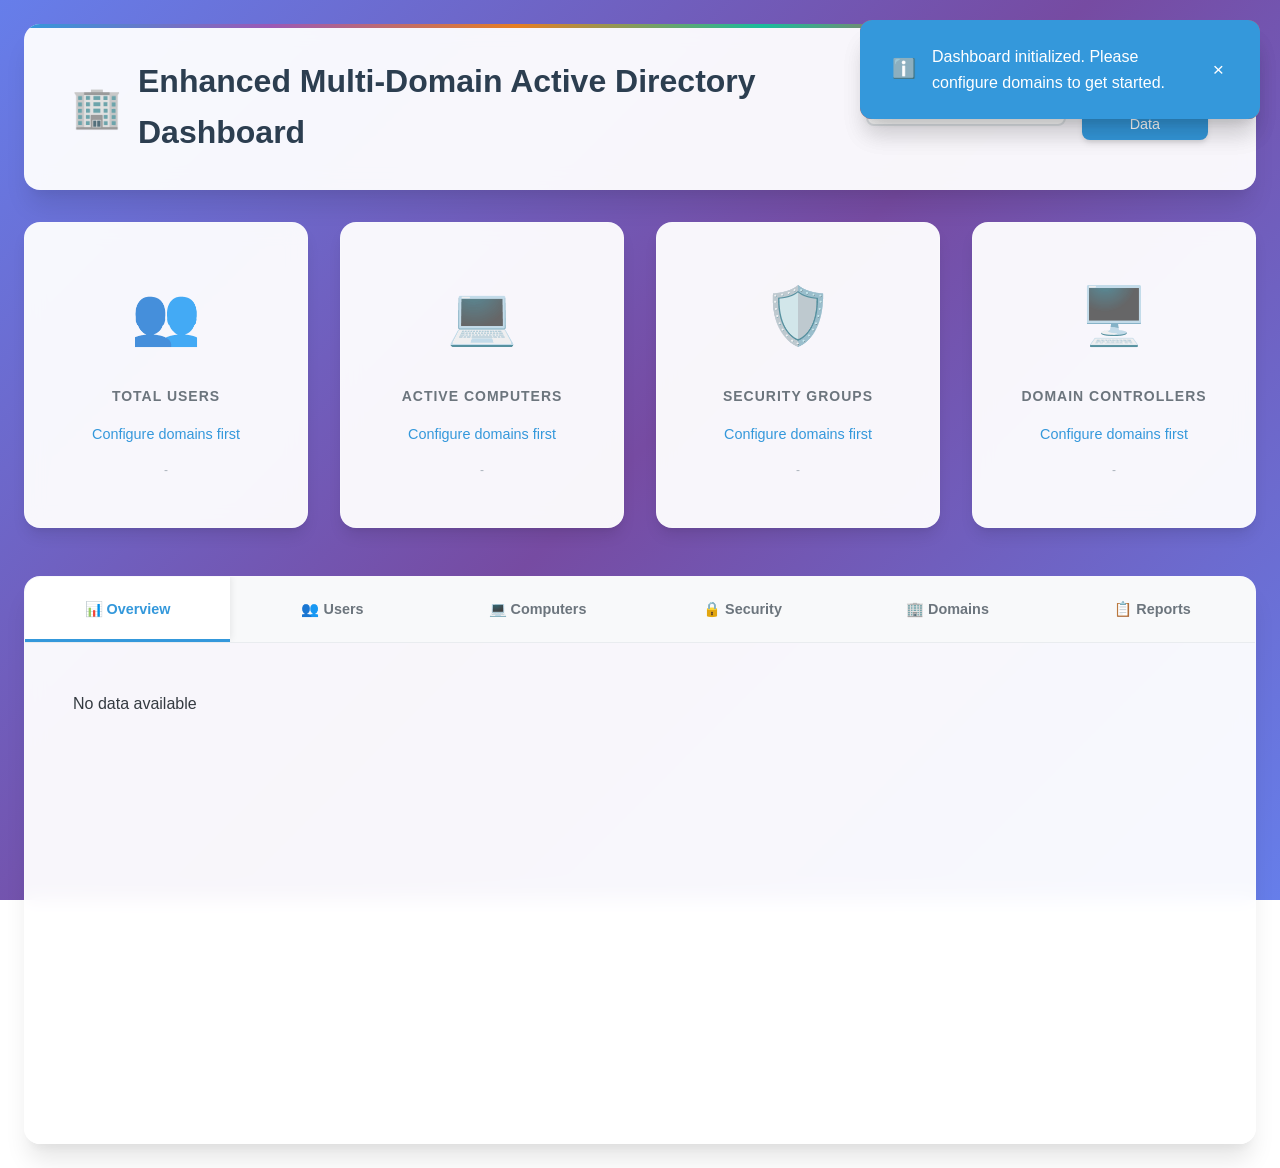
==== index.html @ d85d4f71 "Add files via upload" ====
<!DOCTYPE html>
<html lang="en">
<head>
    <meta charset="UTF-8">
    <meta name="viewport" content="width=device-width, initial-scale=1.0">
    <title>Enhanced Multi-Domain Active Directory Dashboard</title>
    <link rel="icon" href="data:image/svg+xml,<svg xmlns='http://www.w3.org/2000/svg' viewBox='0 0 100 100'><text y='.9em' font-size='90'>🏢</text></svg>">
    <style>
        /* Enhanced CSS Framework for Multi-Domain AD Dashboard */
        
        /* CSS Custom Properties for Theme Management */
        :root {
            /* Primary Colors */
            --primary-blue: #3498db;
            --primary-dark: #2c3e50;
            --primary-light: #ecf0f1;
            
            /* Domain Colors */
            --domain-corp: #3498db;
            --domain-sales: #9b59b6;
            --domain-dev: #e67e22;
            --domain-mfg: #1abc9c;
            --domain-finance: #e74c3c;
            --domain-research: #f1c40f;
            
            /* Status Colors */
            --success: #27ae60;
            --warning: #f39c12;
            --error: #e74c3c;
            --info: #3498db;
            
            /* Neutral Colors */
            --gray-100: #f8f9fa;
            --gray-200: #e9ecef;
            --gray-300: #dee2e6;
            --gray-400: #ced4da;
            --gray-500: #adb5bd;
            --gray-600: #6c757d;
            --gray-700: #495057;
            --gray-800: #343a40;
            --gray-900: #212529;
            
            /* Spacing */
            --spacing-xs: 0.25rem;
            --spacing-sm: 0.5rem;
            --spacing-md: 1rem;
            --spacing-lg: 1.5rem;
            --spacing-xl: 2rem;
            --spacing-2xl: 3rem;
            
            /* Border Radius */
            --radius-sm: 0.375rem;
            --radius-md: 0.5rem;
            --radius-lg: 0.75rem;
            --radius-xl: 1rem;
            
            /* Shadows */
            --shadow-sm: 0 1px 2px 0 rgba(0, 0, 0, 0.05);
            --shadow-md: 0 4px 6px -1px rgba(0, 0, 0, 0.1), 0 2px 4px -1px rgba(0, 0, 0, 0.06);
            --shadow-lg: 0 10px 15px -3px rgba(0, 0, 0, 0.1), 0 4px 6px -2px rgba(0, 0, 0, 0.05);
            --shadow-xl: 0 20px 25px -5px rgba(0, 0, 0, 0.1), 0 10px 10px -5px rgba(0, 0, 0, 0.04);
            
            /* Transitions */
            --transition-fast: 0.15s ease-in-out;
            --transition-normal: 0.3s ease-in-out;
            --transition-slow: 0.5s ease-in-out;
        }
        
        /* Reset and Base Styles */
        * {
            margin: 0;
            padding: 0;
            box-sizing: border-box;
        }
        
        html {
            font-size: 16px;
            scroll-behavior: smooth;
        }
        
        body {
            font-family: -apple-system, BlinkMacSystemFont, 'Segoe UI', Roboto, Oxygen, Ubuntu, Cantarell, sans-serif;
            background: linear-gradient(135deg, #667eea 0%, #764ba2 50%, #667eea 100%);
            background-attachment: fixed;
            min-height: 100vh;
            color: var(--gray-800);
            line-height: 1.6;
            overflow-x: hidden;
        }
        
        /* Layout Components */
        .dashboard-container {
            max-width: 1400px;
            margin: 0 auto;
            padding: var(--spacing-lg);
            min-height: 100vh;
        }
        
        /* Enhanced Header */
        .header {
            background: rgba(255, 255, 255, 0.95);
            backdrop-filter: blur(10px);
            padding: var(--spacing-xl) var(--spacing-2xl);
            border-radius: var(--radius-xl);
            margin-bottom: var(--spacing-xl);
            box-shadow: var(--shadow-xl);
            display: flex;
            justify-content: space-between;
            align-items: center;
            position: relative;
            overflow: hidden;
        }
        
        .header::before {
            content: '';
            position: absolute;
            top: 0;
            left: 0;
            right: 0;
            height: 4px;
            background: linear-gradient(90deg, var(--domain-corp), var(--domain-sales), var(--domain-dev), var(--domain-mfg), var(--domain-finance), var(--domain-research));
        }
        
        .header-content {
            display: flex;
            align-items: center;
            gap: var(--spacing-lg);
        }
        
        .header h1 {
            color: var(--primary-dark);
            font-size: 2rem;
            font-weight: 700;
            display: flex;
            align-items: center;
            gap: var(--spacing-md);
            margin: 0;
        }
        
        .header-icon {
            font-size: 2.5rem;
            animation: pulse 2s infinite;
        }
        
        @keyframes pulse {
            0%, 100% { transform: scale(1); }
            50% { transform: scale(1.05); }
        }
        
        .header-actions {
            display: flex;
            align-items: center;
            gap: var(--spacing-md);
        }
        
        .domain-selector {
            padding: var(--spacing-sm) var(--spacing-md);
            border: 2px solid var(--gray-300);
            border-radius: var(--radius-md);
            background: white;
            font-size: 0.9rem;
            font-weight: 500;
            color: var(--gray-700);
            cursor: pointer;
            transition: all var(--transition-normal);
            min-width: 200px;
        }
        
        .domain-selector:focus {
            outline: none;
            border-color: var(--primary-blue);
            box-shadow: 0 0 0 3px rgba(52, 152, 219, 0.1);
        }
        
        .refresh-btn {
            background: linear-gradient(135deg, var(--primary-blue), #2980b9);
            color: white;
            border: none;
            padding: var(--spacing-sm) var(--spacing-lg);
            border-radius: var(--radius-md);
            cursor: pointer;
            font-size: 0.9rem;
            font-weight: 600;
            transition: all var(--transition-normal);
            display: flex;
            align-items: center;
            gap: var(--spacing-sm);
            box-shadow: var(--shadow-md);
        }
        
        .refresh-btn:hover {
            transform: translateY(-2px);
            box-shadow: var(--shadow-lg);
            background: linear-gradient(135deg, #2980b9, var(--primary-blue));
        }
        
        .refresh-btn:active {
            transform: translateY(0);
        }
        
        /* Enhanced Metrics Grid */
        .metrics-grid {
            display: grid;
            grid-template-columns: repeat(auto-fit, minmax(280px, 1fr));
            gap: var(--spacing-xl);
            margin-bottom: var(--spacing-2xl);
        }
        
        .metric-card {
            background: rgba(255, 255, 255, 0.95);
            backdrop-filter: blur(10px);
            padding: var(--spacing-2xl);
            border-radius: var(--radius-xl);
            box-shadow: var(--shadow-lg);
            text-align: center;
            transition: all var(--transition-normal);
            position: relative;
            overflow: hidden;
            border: 1px solid rgba(255, 255, 255, 0.2);
        }
        
        .metric-card::before {
            content: '';
            position: absolute;
            top: 0;
            left: 0;
            right: 0;
            height: 4px;
            background: var(--primary-blue);
            transform: scaleX(0);
            transition: transform var(--transition-normal);
        }
        
        .metric-card:hover {
            transform: translateY(-8px) scale(1.02);
            box-shadow: var(--shadow-xl);
        }
        
        .metric-card:hover::before {
            transform: scaleX(1);
        }
        
        .metric-icon {
            font-size: 3.5rem;
            margin-bottom: var(--spacing-lg);
            opacity: 0.8;
            transition: all var(--transition-normal);
        }
        
        .metric-card:hover .metric-icon {
            transform: scale(1.1);
            opacity: 1;
        }
        
        .metric-label {
            color: var(--gray-600);
            font-size: 0.875rem;
            font-weight: 700;
            text-transform: uppercase;
            letter-spacing: 1px;
            margin-bottom: var(--spacing-md);
        }
        
        .metric-value {
            color: var(--primary-dark);
            font-size: 2.5rem;
            font-weight: 800;
            margin-bottom: var(--spacing-md);
            transition: all var(--transition-normal);
        }
        
        .metric-value.loading {
            color: var(--gray-500);
            font-size: 1.5rem;
            animation: loading-pulse 1.5s infinite;
        }
        
        .metric-value.error {
            color: var(--error);
            font-size: 1.5rem;
        }
        
        @keyframes loading-pulse {
            0%, 100% { opacity: 1; }
            50% { opacity: 0.5; }
        }
        
        .metric-change {
            font-size: 0.75rem;
            color: var(--gray-500);
            font-weight: 500;
            line-height: 1.4;
        }
        
        /* Enhanced Tabs Container */
        .tabs-container {
            background: rgba(255, 255, 255, 0.95);
            backdrop-filter: blur(10px);
            border-radius: var(--radius-xl);
            overflow: hidden;
            box-shadow: var(--shadow-xl);
            border: 1px solid rgba(255, 255, 255, 0.2);
        }
        
        .tabs-header {
            display: flex;
            background: var(--gray-100);
            border-bottom: 1px solid var(--gray-200);
            overflow-x: auto;
            scrollbar-width: none;
            -ms-overflow-style: none;
        }
        
        .tabs-header::-webkit-scrollbar {
            display: none;
        }
        
        .tab-btn {
            flex: 1;
            min-width: 120px;
            padding: var(--spacing-lg) var(--spacing-xl);
            border: none;
            background: transparent;
            color: var(--gray-600);
            font-size: 0.9rem;
            font-weight: 600;
            cursor: pointer;
            transition: all var(--transition-normal);
            display: flex;
            align-items: center;
            justify-content: center;
            gap: var(--spacing-sm);
            position: relative;
            white-space: nowrap;
        }
        
        .tab-btn::after {
            content: '';
            position: absolute;
            bottom: 0;
            left: 0;
            right: 0;
            height: 3px;
            background: var(--primary-blue);
            transform: scaleX(0);
            transition: transform var(--transition-normal);
        }
        
        .tab-btn.active {
            background: white;
            color: var(--primary-blue);
            box-shadow: 0 -2px 8px rgba(0, 0, 0, 0.1);
        }
        
        .tab-btn.active::after {
            transform: scaleX(1);
        }
        
        .tab-btn:hover:not(.active) {
            background: rgba(255, 255, 255, 0.7);
            color: var(--gray-700);
        }
        
        .tab-content {
            padding: var(--spacing-2xl);
            min-height: 500px;
            animation: fadeIn 0.3s ease-in-out;
        }
        
        @keyframes fadeIn {
            from { opacity: 0; transform: translateY(10px); }
            to { opacity: 1; transform: translateY(0); }
        }
        
        /* Content Sections */
        .overview-stats {
            display: grid;
            grid-template-columns: repeat(auto-fit, minmax(250px, 1fr));
            gap: var(--spacing-xl);
            margin-bottom: var(--spacing-2xl);
        }
        
        .stat-card {
            background: var(--gray-100);
            padding: var(--spacing-xl);
            border-radius: var(--radius-lg);
            border-left: 4px solid var(--primary-blue);
            transition: all var(--transition-normal);
        }
        
        .stat-card:hover {
            transform: translateY(-2px);
            box-shadow: var(--shadow-md);
        }
        
        .stat-card h4 {
            color: var(--primary-dark);
            margin-bottom: var(--spacing-md);
            font-size: 1.1rem;
            font-weight: 600;
        }
        
        .stat-card p {
            margin-bottom: var(--spacing-sm);
            color: var(--gray-700);
        }
        
        .stat-card strong {
            color: var(--primary-blue);
            font-weight: 600;
        }
        
        /* Domain Cards */
        .domains-grid {
            display: grid;
            grid-template-columns: repeat(auto-fit, minmax(300px, 1fr));
            gap: var(--spacing-xl);
            margin-bottom: var(--spacing-2xl);
        }
        
        .domain-card {
            background: white;
            padding: var(--spacing-xl);
            border-radius: var(--radius-lg);
            box-shadow: var(--shadow-md);
            transition: all var(--transition-normal);
            border-left: 4px solid var(--primary-blue);
        }
        
        .domain-card:hover {
            transform: translateY(-4px);
            box-shadow: var(--shadow-lg);
        }
        
        .domain-header {
            display: flex;
            justify-content: space-between;
            align-items: center;
            margin-bottom: var(--spacing-md);
        }
        
        .domain-header h4 {
            color: var(--primary-dark);
            font-size: 1.1rem;
            font-weight: 600;
            margin: 0;
        }
        
        .domain-status {
            font-size: 0.8rem;
            font-weight: 600;
            padding: var(--spacing-xs) var(--spacing-sm);
            border-radius: var(--radius-sm);
            background: var(--gray-100);
        }
        
        .domain-details p {
            margin-bottom: var(--spacing-sm);
            color: var(--gray-600);
            font-size: 0.9rem;
        }
        
        .domain-metrics {
            display: flex;
            flex-wrap: wrap;
            gap: var(--spacing-md);
            margin-top: var(--spacing-md);
            padding-top: var(--spacing-md);
            border-top: 1px solid var(--gray-200);
        }
        
        .domain-metrics span {
            font-size: 0.8rem;
            color: var(--gray-600);
            background: var(--gray-100);
            padding: var(--spacing-xs) var(--spacing-sm);
            border-radius: var(--radius-sm);
        }
        
        /* User/Computer/Security Stats Grids */
        .user-stats-grid,
        .computer-stats-grid,
        .security-stats-grid {
            display: grid;
            grid-template-columns: repeat(auto-fit, minmax(200px, 1fr));
            gap: var(--spacing-lg);
            margin-bottom: var(--spacing-2xl);
        }
        
        .user-stat-card,
        .computer-stat-card,
        .security-stat-card {
            background: white;
            padding: var(--spacing-xl);
            border-radius: var(--radius-lg);
            box-shadow: var(--shadow-md);
            display: flex;
            align-items: center;
            gap: var(--spacing-md);
            transition: all var(--transition-normal);
        }
        
        .user-stat-card:hover,
        .computer-stat-card:hover,
        .security-stat-card:hover {
            transform: translateY(-2px);
            box-shadow: var(--shadow-lg);
        }
        
        .stat-icon {
            font-size: 2rem;
            opacity: 0.8;
        }
        
        .stat-info h4 {
            font-size: 1.5rem;
            font-weight: 700;
            color: var(--primary-dark);
            margin: 0;
        }
        
        .stat-info p {
            font-size: 0.9rem;
            color: var(--gray-600);
            margin: 0;
        }
        
        /* Content Sections */
        .content-section {
            background: var(--gray-100);
            padding: var(--spacing-xl);
            border-radius: var(--radius-lg);
            margin-top: var(--spacing-xl);
        }
        
        .content-section h4 {
            color: var(--primary-dark);
            margin-bottom: var(--spacing-md);
            font-size: 1.1rem;
        }
        
        .info-box {
            background: rgba(52, 152, 219, 0.1);
            border: 1px solid rgba(52, 152, 219, 0.2);
            padding: var(--spacing-lg);
            border-radius: var(--radius-md);
            margin-top: var(--spacing-md);
        }
        
        .info-box p {
            color: var(--gray-700);
            font-style: italic;
            margin: 0;
        }
        
        /* Last Refresh */
        .last-refresh {
            text-align: center;
            color: var(--gray-500);
            font-size: 0.875rem;
            margin-top: var(--spacing-xl);
            padding-top: var(--spacing-lg);
            border-top: 1px solid var(--gray-200);
        }
        
        /* Notifications */
        .notification {
            position: fixed;
            top: 20px;
            right: 20px;
            max-width: 400px;
            padding: var(--spacing-lg) var(--spacing-xl);
            border-radius: var(--radius-lg);
            box-shadow: var(--shadow-xl);
            z-index: 1000;
            display: flex;
            align-items: center;
            gap: var(--spacing-md);
            font-weight: 500;
            transition: all var(--transition-normal);
            backdrop-filter: blur(10px);
        }
        
        .notification-icon {
            font-size: 1.2rem;
        }
        
        .notification-message {
            flex: 1;
        }
        
        .notification-close {
            background: none;
            border: none;
            color: inherit;
            font-size: 1.2rem;
            cursor: pointer;
            padding: var(--spacing-xs);
            border-radius: var(--radius-sm);
            transition: background-color var(--transition-fast);
        }
        
        .notification-close:hover {
            background: rgba(255, 255, 255, 0.2);
        }
        
        .notification-success {
            background: var(--success);
            color: white;
        }
        
        .notification-error {
            background: var(--error);
            color: white;
        }
        
        .notification-warning {
            background: var(--warning);
            color: white;
        }
        
        .notification-info {
            background: var(--info);
            color: white;
        }
        
        /* Loading States */
        .loading-spinner {
            display: inline-block;
            width: 20px;
            height: 20px;
            border: 3px solid rgba(255, 255, 255, 0.3);
            border-top: 3px solid currentColor;
            border-radius: 50%;
            animation: spin 1s linear infinite;
        }
        
        @keyframes spin {
            0% { transform: rotate(0deg); }
            100% { transform: rotate(360deg); }
        }
        
        /* Responsive Design */
        @media (max-width: 1200px) {
            .dashboard-container {
                padding: var(--spacing-md);
            }
            
            .header {
                padding: var(--spacing-lg);
            }
            
            .header h1 {
                font-size: 1.75rem;
            }
        }
        
        @media (max-width: 768px) {
            .metrics-grid {
                grid-template-columns: 1fr;
                gap: var(--spacing-lg);
            }
            
            .header {
                flex-direction: column;
                gap: var(--spacing-lg);
                text-align: center;
            }
            
            .header-actions {
                flex-direction: column;
                width: 100%;
            }
            
            .domain-selector {
                width: 100%;
            }
            
            .tabs-header {
                flex-direction: column;
            }
            
            .tab-btn {
                min-width: auto;
            }
            
            .overview-stats,
            .domains-grid {
                grid-template-columns: 1fr;
            }
            
            .user-stats-grid,
            .computer-stats-grid,
            .security-stats-grid {
                grid-template-columns: repeat(2, 1fr);
            }
        }
        
        @media (max-width: 480px) {
            .header h1 {
                font-size: 1.5rem;
            }
            
            .metric-value {
                font-size: 2rem;
            }
            
            .metric-icon {
                font-size: 2.5rem;
            }
            
            .user-stats-grid,
            .computer-stats-grid,
            .security-stats-grid {
                grid-template-columns: 1fr;
            }
            
            .notification {
                left: 10px;
                right: 10px;
                max-width: none;
            }
        }
        
        /* Dark mode support (future enhancement) */
        @media (prefers-color-scheme: dark) {
            :root {
                --primary-light: #2c3e50;
                --gray-100: #343a40;
                --gray-200: #495057;
            }
        }
        
        /* Print styles */
        @media print {
            body {
                background: white;
            }
            
            .header,
            .tabs-container {
                box-shadow: none;
                border: 1px solid var(--gray-300);
            }
            
            .refresh-btn {
                display: none;
            }
        }
        
        /* Accessibility improvements */
        @media (prefers-reduced-motion: reduce) {
            * {
                animation-duration: 0.01ms !important;
                animation-iteration-count: 1 !important;
                transition-duration: 0.01ms !important;
            }
        }
        
        /* Focus styles for keyboard navigation */
        .tab-btn:focus,
        .refresh-btn:focus,
        .domain-selector:focus {
            outline: 2px solid var(--primary-blue);
            outline-offset: 2px;
        }
        
        /* High contrast mode support */
        @media (prefers-contrast: high) {
            .metric-card,
            .tabs-container,
            .header {
                border: 2px solid var(--gray-800);
            }
        }
        
        /* New states for domain configuration */
        .metric-value.text-state {
            font-size: 0.9rem;
            color: var(--info);
            font-weight: 500;
        }
        
        .info-card {
            background: white;
            border-radius: var(--radius-lg);
            padding: var(--spacing-xl);
            box-shadow: var(--shadow-lg);
            margin: var(--spacing-lg) 0;
            border-left: 4px solid var(--info);
        }
        
        .info-card h3 {
            color: var(--primary-dark);
            margin-bottom: var(--spacing-md);
            font-size: 1.25rem;
        }
        
        .info-card ul {
            margin: var(--spacing-md) 0;
            padding-left: var(--spacing-lg);
        }
        
        .info-card li {
            margin-bottom: var(--spacing-xs);
        }
        
        .next-steps, .setup-steps {
            background: var(--gray-100);
            border-radius: var(--radius-md);
            padding: var(--spacing-lg);
            margin: var(--spacing-md) 0;
        }
        
        .next-steps h4 {
            color: var(--primary-dark);
            margin-bottom: var(--spacing-sm);
        }
        
        .next-steps ol, .setup-steps ol {
            padding-left: var(--spacing-lg);
        }
        
        .next-steps li, .setup-steps li {
            margin-bottom: var(--spacing-sm);
        }
        
        .refresh-btn, .config-btn {
            background: var(--primary-blue);
            color: white;
            border: none;
            padding: var(--spacing-sm) var(--spacing-lg);
            border-radius: var(--radius-md);
            cursor: pointer;
            font-weight: 500;
            text-decoration: none;
            display: inline-block;
            margin-top: var(--spacing-md);
            transition: var(--transition-normal);
        }
        
        .refresh-btn:hover, .config-btn:hover {
            background: #2980b9;
            transform: translateY(-1px);
        }
        
        .no-data-state, .configuration-needed {
            text-align: center;
            padding: var(--spacing-xl);
        }
        
        code {
            background: var(--gray-200);
            padding: var(--spacing-xs) var(--spacing-sm);
            border-radius: var(--radius-sm);
            font-family: 'Courier New', monospace;
            font-size: 0.9rem;
        }
    </style>
</head>
<body>
    <div class="dashboard-container">
        <!-- Enhanced Header -->
        <header class="header">
            <div class="header-content">
                <h1>
                    <span class="header-icon">🏢</span>
                    Enhanced Multi-Domain Active Directory Dashboard
                </h1>
            </div>
            <div class="header-actions">
                <select class="domain-selector" id="domainSelector" aria-label="Select Domain">
                    <option value="all">All Domains</option>
                </select>
                <button class="refresh-btn" onclick="refreshData()" aria-label="Refresh Data">
                    <span>🔄</span>
                    <span>Refresh Data</span>
                </button>
            </div>
        </header>

        <!-- Enhanced Metrics Grid -->
        <section class="metrics-grid" role="region" aria-label="Key Metrics">
            <div class="metric-card" id="totalUsers">
                <div class="metric-icon" aria-hidden="true">👥</div>
                <div class="metric-label">TOTAL USERS</div>
                <div class="metric-value loading">Loading...</div>
                <div class="metric-change">-</div>
            </div>

            <div class="metric-card" id="activeComputers">
                <div class="metric-icon" aria-hidden="true">💻</div>
                <div class="metric-label">ACTIVE COMPUTERS</div>
                <div class="metric-value loading">Loading...</div>
                <div class="metric-change">-</div>
            </div>

            <div class="metric-card" id="securityGroups">
                <div class="metric-icon" aria-hidden="true">🛡️</div>
                <div class="metric-label">SECURITY GROUPS</div>
                <div class="metric-value loading">Loading...</div>
                <div class="metric-change">-</div>
            </div>

            <div class="metric-card" id="domainControllers">
                <div class="metric-icon" aria-hidden="true">🖥️</div>
                <div class="metric-label">DOMAIN CONTROLLERS</div>
                <div class="metric-value loading">Loading...</div>
                <div class="metric-change">-</div>
            </div>
        </section>

        <!-- Enhanced Tabs Container -->
        <main class="tabs-container">
            <nav class="tabs-header" role="tablist" aria-label="Dashboard Navigation">
                <button class="tab-btn active" role="tab" data-tab="overview" aria-selected="true" aria-controls="tabContent">
                    📊 Overview
                </button>
                <button class="tab-btn" role="tab" data-tab="users" aria-selected="false" aria-controls="tabContent">
                    👥 Users
                </button>
                <button class="tab-btn" role="tab" data-tab="computers" aria-selected="false" aria-controls="tabContent">
                    💻 Computers
                </button>
                <button class="tab-btn" role="tab" data-tab="security" aria-selected="false" aria-controls="tabContent">
                    🔒 Security
                </button>
                <button class="tab-btn" role="tab" data-tab="domains" aria-selected="false" aria-controls="tabContent">
                    🏢 Domains
                </button>
                <button class="tab-btn" role="tab" data-tab="reports" aria-selected="false" aria-controls="tabContent">
                    📋 Reports
                </button>
            </nav>
            <div class="tab-content" id="tabContent" role="tabpanel" aria-live="polite">
                <div id="overview-content">
                    <h3>📊 Multi-Domain Overview</h3>
                    <p>Loading comprehensive Active Directory statistics and health information from multiple domains...</p>
                    <div class="last-refresh">Initializing dashboard...</div>
                </div>
            </div>
        </main>
    </div>

    <!-- Domain Indicator (Hidden, used by JavaScript) -->
    <div id="domainIndicator" style="display: none;"></div>

    <!-- JavaScript will be loaded from external files -->
    <script src="enhanced-dashboard-data.js"></script>
    <script src="script.js"></script>
    <script src="visualization.js"></script>
</body>
</html>
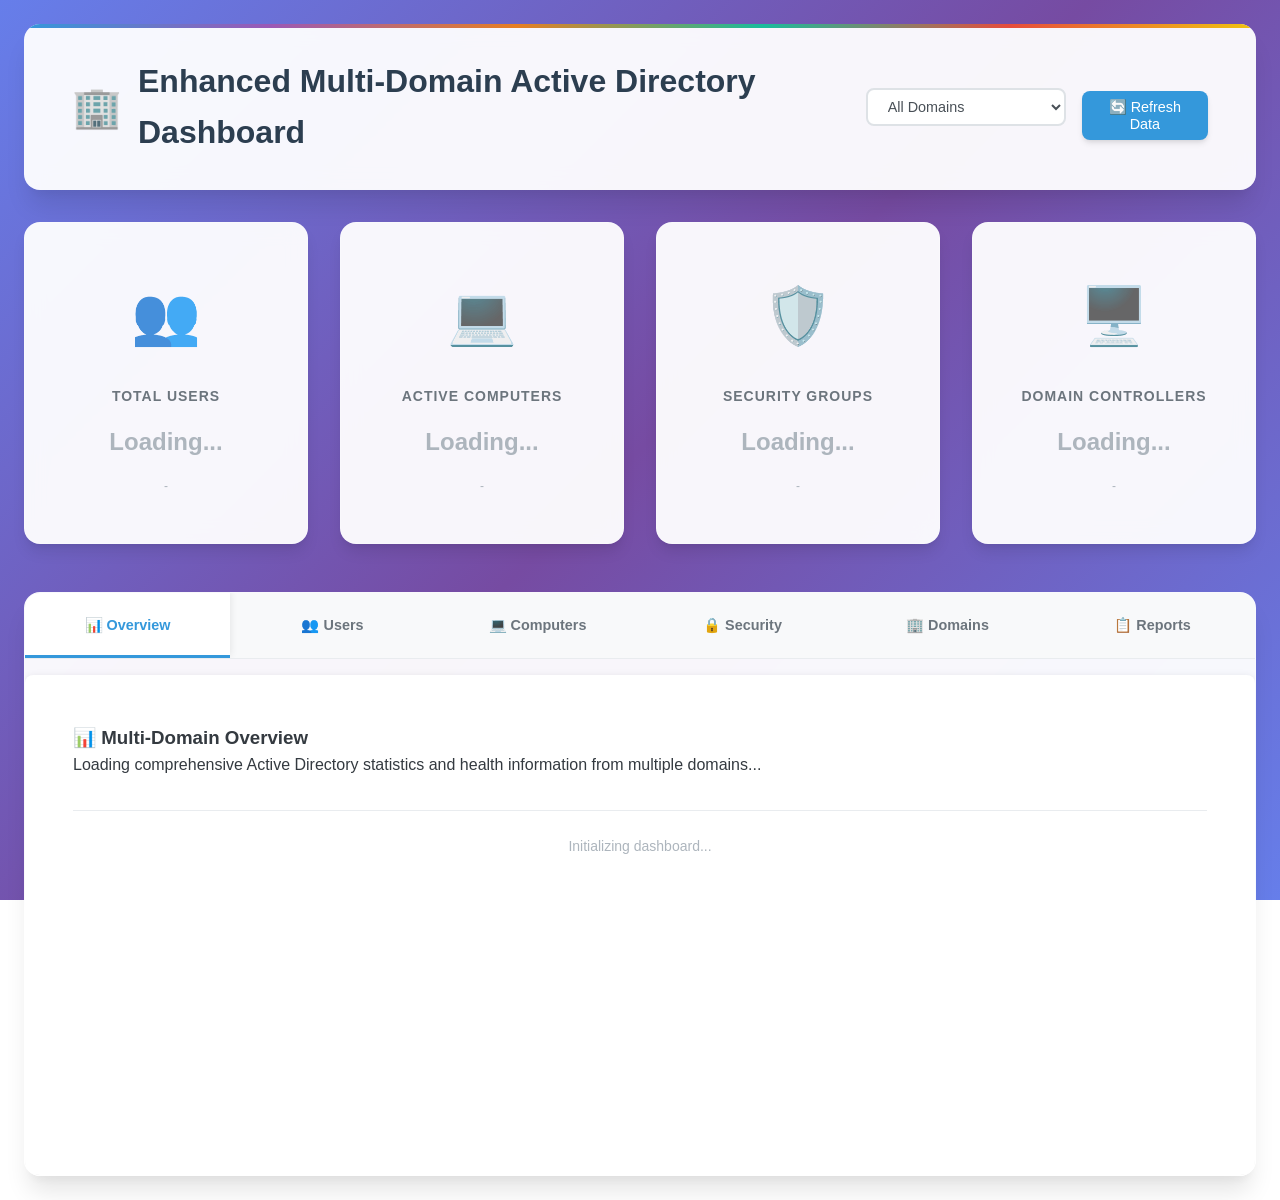
==== commit 9c477349: "Add files via upload" ====
--- a/index.html
+++ b/index.html
@@ -5,6 +5,7 @@
     <meta name="viewport" content="width=device-width, initial-scale=1.0">
     <title>Enhanced Multi-Domain Active Directory Dashboard</title>
     <link rel="icon" href="data:image/svg+xml,<svg xmlns='http://www.w3.org/2000/svg' viewBox='0 0 100 100'><text y='.9em' font-size='90'>🏢</text></svg>">
+    <link rel="stylesheet" href="style-additions.css">
     <style>
         /* Enhanced CSS Framework for Multi-Domain AD Dashboard */
         
--- a/style-additions.css
+++ b/style-additions.css
@@ -0,0 +1,391 @@
+/* Additional CSS for Tab Content */
+
+/* Tab Content Styling */
+.tab-content {
+    padding: var(--spacing-lg);
+    background: white;
+    border-radius: 8px;
+    box-shadow: 0 2px 8px rgba(0, 0, 0, 0.1);
+    margin-top: var(--spacing-md);
+    min-height: 400px;
+}
+
+/* Overview Content */
+.overview-stats {
+    display: grid;
+    grid-template-columns: repeat(auto-fit, minmax(280px, 1fr));
+    gap: var(--spacing-lg);
+    margin-bottom: var(--spacing-xl);
+}
+
+.stat-card {
+    background: var(--gray-100);
+    padding: var(--spacing-lg);
+    border-radius: 8px;
+    border-left: 4px solid var(--primary-blue);
+}
+
+.stat-card h4 {
+    margin: 0 0 var(--spacing-md) 0;
+    color: var(--primary-dark);
+    font-size: 1.1rem;
+}
+
+.stat-card p {
+    margin: var(--spacing-xs) 0;
+    color: var(--gray-700);
+}
+
+/* Domain Cards */
+.domains-grid {
+    display: grid;
+    grid-template-columns: repeat(auto-fit, minmax(320px, 1fr));
+    gap: var(--spacing-lg);
+    margin-bottom: var(--spacing-xl);
+}
+
+.domain-card {
+    background: white;
+    border: 1px solid var(--gray-300);
+    border-radius: 8px;
+    padding: var(--spacing-lg);
+    transition: transform 0.2s ease, box-shadow 0.2s ease;
+}
+
+.domain-card:hover {
+    transform: translateY(-2px);
+    box-shadow: 0 4px 12px rgba(0, 0, 0, 0.15);
+}
+
+.domain-header {
+    display: flex;
+    justify-content: space-between;
+    align-items: center;
+    margin-bottom: var(--spacing-md);
+}
+
+.domain-header h4 {
+    margin: 0;
+    color: var(--primary-dark);
+    font-size: 1.1rem;
+}
+
+.domain-status {
+    font-weight: bold;
+    font-size: 0.9rem;
+}
+
+.domain-details p {
+    margin: var(--spacing-xs) 0;
+    color: var(--gray-700);
+    font-size: 0.9rem;
+}
+
+.domain-metrics {
+    display: flex;
+    flex-wrap: wrap;
+    gap: var(--spacing-sm);
+    margin-top: var(--spacing-md);
+    padding-top: var(--spacing-md);
+    border-top: 1px solid var(--gray-300);
+}
+
+.domain-metrics span {
+    background: var(--gray-100);
+    padding: var(--spacing-xs) var(--spacing-sm);
+    border-radius: 4px;
+    font-size: 0.85rem;
+    color: var(--gray-700);
+}
+
+.domain-metrics.detailed {
+    flex-direction: column;
+    gap: var(--spacing-xs);
+}
+
+.metric-row {
+    display: flex;
+    justify-content: space-between;
+    gap: var(--spacing-sm);
+}
+
+.metric-row span {
+    flex: 1;
+    text-align: center;
+}
+
+/* User Stats Grid */
+.user-stats-grid,
+.computer-stats-grid,
+.security-stats-grid {
+    display: grid;
+    grid-template-columns: repeat(auto-fit, minmax(200px, 1fr));
+    gap: var(--spacing-lg);
+    margin-bottom: var(--spacing-xl);
+}
+
+.user-stat-card,
+.computer-stat-card,
+.security-stat-card {
+    background: white;
+    border: 1px solid var(--gray-300);
+    border-radius: 8px;
+    padding: var(--spacing-lg);
+    text-align: center;
+    transition: transform 0.2s ease;
+}
+
+.user-stat-card:hover,
+.computer-stat-card:hover,
+.security-stat-card:hover {
+    transform: translateY(-2px);
+}
+
+.user-stat-card.active {
+    border-left: 4px solid var(--success);
+}
+
+.user-stat-card.disabled {
+    border-left: 4px solid var(--error);
+}
+
+.user-stat-card.locked {
+    border-left: 4px solid var(--warning);
+}
+
+.computer-stat-card.active {
+    border-left: 4px solid var(--success);
+}
+
+.computer-stat-card.inactive {
+    border-left: 4px solid var(--error);
+}
+
+.stat-icon {
+    font-size: 2rem;
+    margin-bottom: var(--spacing-sm);
+}
+
+.stat-info h4 {
+    margin: 0;
+    font-size: 1.8rem;
+    color: var(--primary-dark);
+}
+
+.stat-info p {
+    margin: var(--spacing-xs) 0 0 0;
+    color: var(--gray-600);
+    font-size: 0.9rem;
+    text-transform: uppercase;
+    letter-spacing: 0.5px;
+}
+
+/* Content Sections */
+.content-section {
+    background: var(--gray-100);
+    padding: var(--spacing-lg);
+    border-radius: 8px;
+    margin-top: var(--spacing-lg);
+}
+
+.content-section h4 {
+    margin: 0 0 var(--spacing-md) 0;
+    color: var(--primary-dark);
+}
+
+.content-section p {
+    margin: var(--spacing-sm) 0;
+    color: var(--gray-700);
+}
+
+/* Info Box */
+.info-box {
+    background: var(--primary-light);
+    border: 1px solid var(--gray-300);
+    border-radius: 6px;
+    padding: var(--spacing-md);
+    margin: var(--spacing-md) 0;
+}
+
+.info-box p {
+    margin: 0;
+    color: var(--gray-600);
+    font-style: italic;
+}
+
+/* Reports Section */
+.reports-section {
+    display: grid;
+    grid-template-columns: repeat(auto-fit, minmax(300px, 1fr));
+    gap: var(--spacing-lg);
+}
+
+.report-card {
+    background: white;
+    border: 1px solid var(--gray-300);
+    border-radius: 8px;
+    padding: var(--spacing-lg);
+}
+
+.report-card h4 {
+    margin: 0 0 var(--spacing-md) 0;
+    color: var(--primary-dark);
+    border-bottom: 2px solid var(--primary-blue);
+    padding-bottom: var(--spacing-sm);
+}
+
+.report-card ul {
+    list-style: none;
+    padding: 0;
+    margin: var(--spacing-md) 0;
+}
+
+.report-card li {
+    padding: var(--spacing-xs) 0;
+    border-bottom: 1px solid var(--gray-200);
+    color: var(--gray-700);
+}
+
+.report-card li:last-child {
+    border-bottom: none;
+}
+
+/* Connectivity Status */
+.connectivity-status {
+    margin-top: var(--spacing-md);
+    padding-top: var(--spacing-md);
+    border-top: 1px solid var(--gray-300);
+}
+
+.connectivity-status p {
+    margin: 0;
+    font-size: 0.9rem;
+}
+
+/* Last Refresh */
+.last-refresh {
+    text-align: center;
+    color: var(--gray-600);
+    font-size: 0.9rem;
+    margin-top: var(--spacing-xl);
+    padding-top: var(--spacing-md);
+    border-top: 1px solid var(--gray-300);
+}
+
+/* Responsive Design */
+@media (max-width: 768px) {
+    .overview-stats {
+        grid-template-columns: 1fr;
+    }
+    
+    .domains-grid {
+        grid-template-columns: 1fr;
+    }
+    
+    .user-stats-grid,
+    .computer-stats-grid,
+    .security-stats-grid {
+        grid-template-columns: repeat(2, 1fr);
+    }
+    
+    .reports-section {
+        grid-template-columns: 1fr;
+    }
+    
+    .domain-metrics {
+        flex-direction: column;
+    }
+    
+    .metric-row {
+        flex-direction: column;
+        text-align: center;
+    }
+}
+
+@media (max-width: 480px) {
+    .user-stats-grid,
+    .computer-stats-grid,
+    .security-stats-grid {
+        grid-template-columns: 1fr;
+    }
+    
+    .tab-content {
+        padding: var(--spacing-md);
+    }
+    
+    .stat-card,
+    .domain-card,
+    .report-card {
+        padding: var(--spacing-md);
+    }
+}
+
+/* Loading States */
+.tab-content.loading {
+    opacity: 0.6;
+    pointer-events: none;
+}
+
+.tab-content.loading::after {
+    content: "Loading...";
+    position: absolute;
+    top: 50%;
+    left: 50%;
+    transform: translate(-50%, -50%);
+    background: white;
+    padding: var(--spacing-md);
+    border-radius: 4px;
+    box-shadow: 0 2px 8px rgba(0, 0, 0, 0.2);
+}
+
+/* Configuration Needed State */
+.configuration-needed {
+    text-align: center;
+    padding: var(--spacing-xl);
+}
+
+.setup-steps {
+    text-align: left;
+    max-width: 500px;
+    margin: var(--spacing-lg) auto;
+}
+
+.setup-steps ol {
+    padding-left: var(--spacing-lg);
+}
+
+.setup-steps li {
+    margin: var(--spacing-sm) 0;
+    color: var(--gray-700);
+}
+
+.config-btn {
+    display: inline-block;
+    background: var(--primary-blue);
+    color: white;
+    padding: var(--spacing-md) var(--spacing-lg);
+    text-decoration: none;
+    border-radius: 6px;
+    margin-top: var(--spacing-lg);
+    transition: background-color 0.2s ease;
+}
+
+.config-btn:hover {
+    background: var(--primary-dark);
+}
+
+/* Domain Overview */
+.domains-overview {
+    background: var(--gray-100);
+    padding: var(--spacing-lg);
+    border-radius: 8px;
+    margin-bottom: var(--spacing-xl);
+    text-align: center;
+}
+
+.domains-overview p {
+    margin: 0;
+    color: var(--gray-700);
+    font-size: 1.1rem;
+}
+
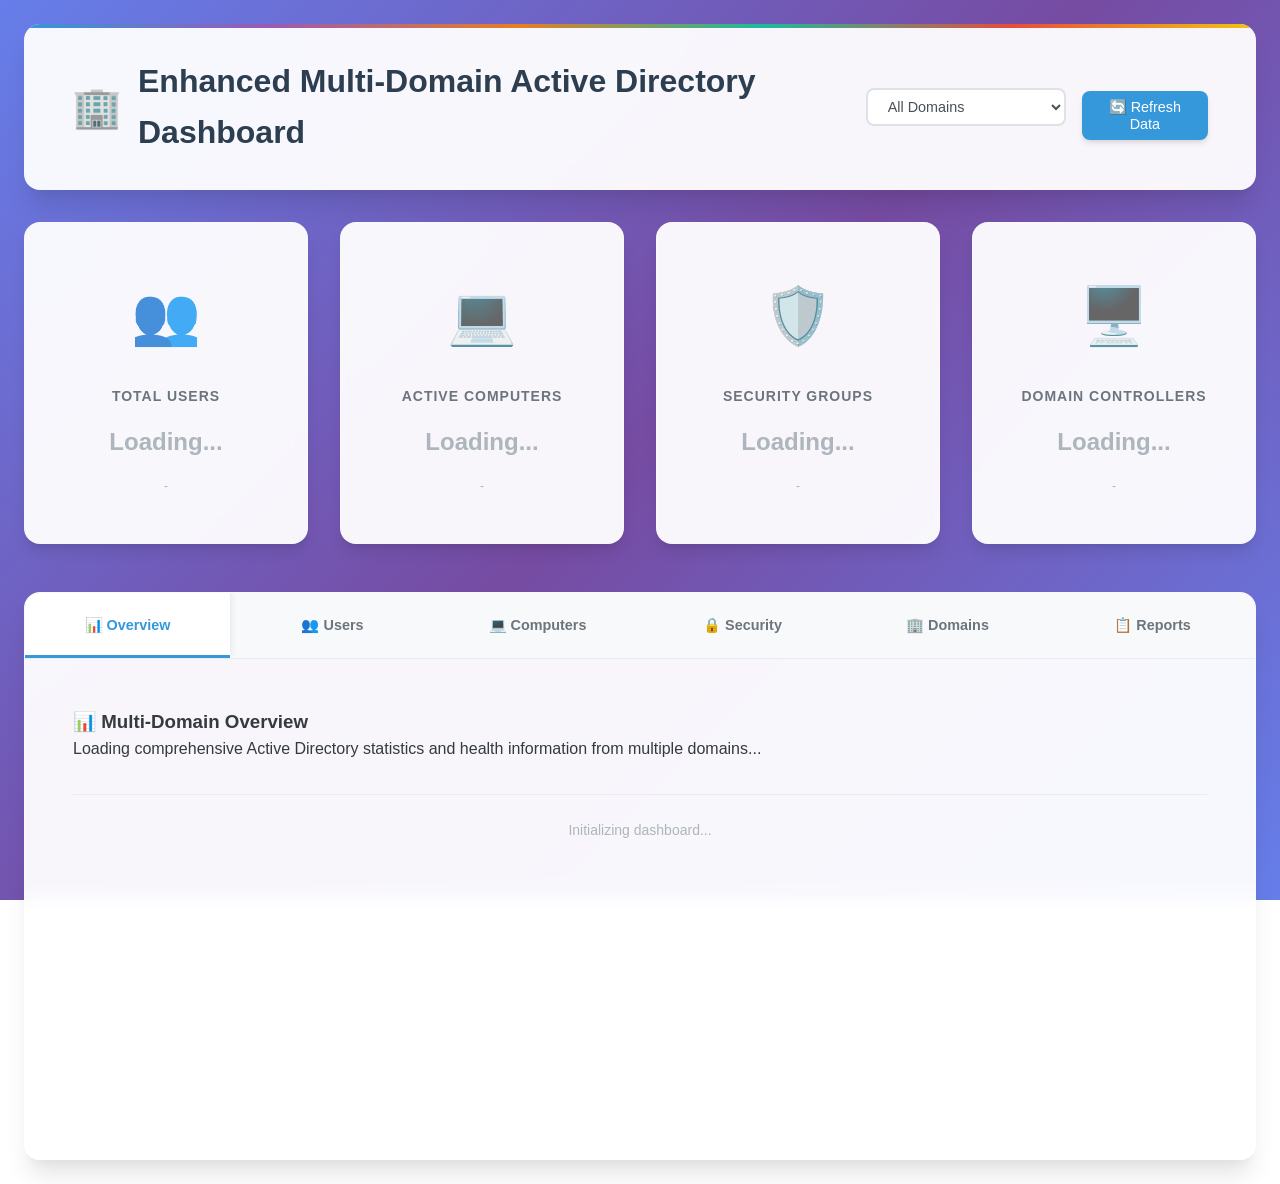
==== commit fcef0360: "Add files via upload" ====
--- a/index.html
+++ b/index.html
@@ -948,6 +948,7 @@
 
     <!-- JavaScript will be loaded from external files -->
     <script src="enhanced-dashboard-data.js"></script>
+    <script src="content-generator.js"></script>
     <script src="script.js"></script>
     <script src="visualization.js"></script>
 </body>
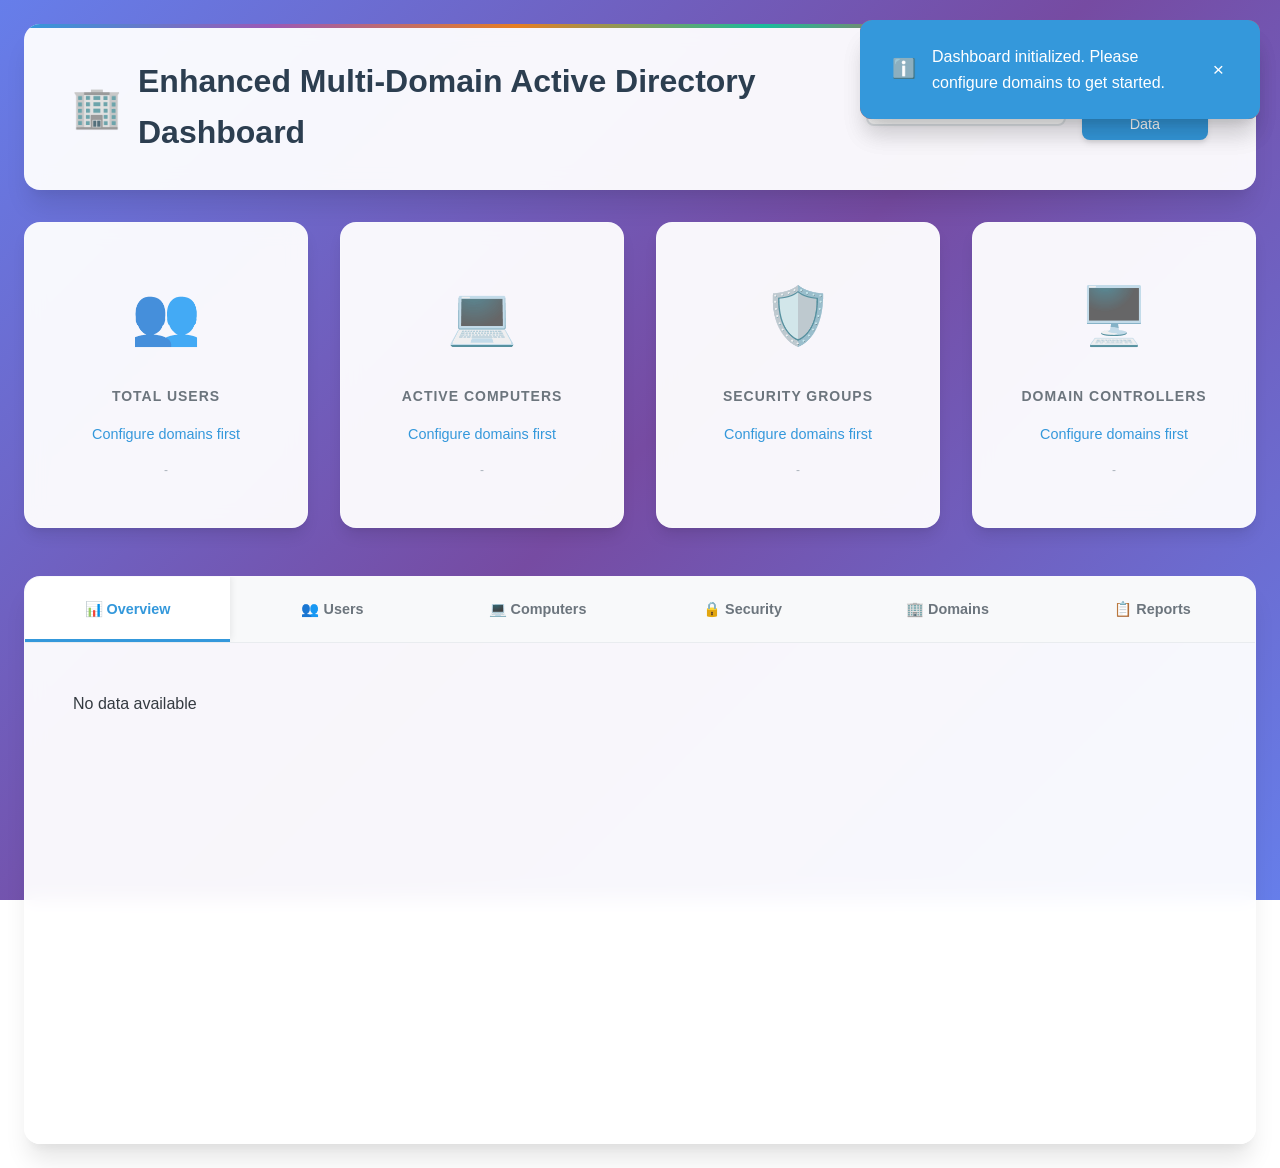
==== commit 0c78cda3: "Add files via upload" ====
--- a/index.html
+++ b/index.html
@@ -934,10 +934,10 @@
                 </button>
             </nav>
             <div class="tab-content" id="tabContent" role="tabpanel" aria-live="polite">
-                <div id="overview-content">
-                    <h3>📊 Multi-Domain Overview</h3>
-                    <p>Loading comprehensive Active Directory statistics and health information from multiple domains...</p>
-                    <div class="last-refresh">Initializing dashboard...</div>
+                <!-- Dynamic content will be generated here by ContentGenerator -->
+                <div class="loading-state">
+                    <h3>📊 Loading Dashboard Content...</h3>
+                    <p>Initializing Active Directory dashboard with embedded data...</p>
                 </div>
             </div>
         </main>
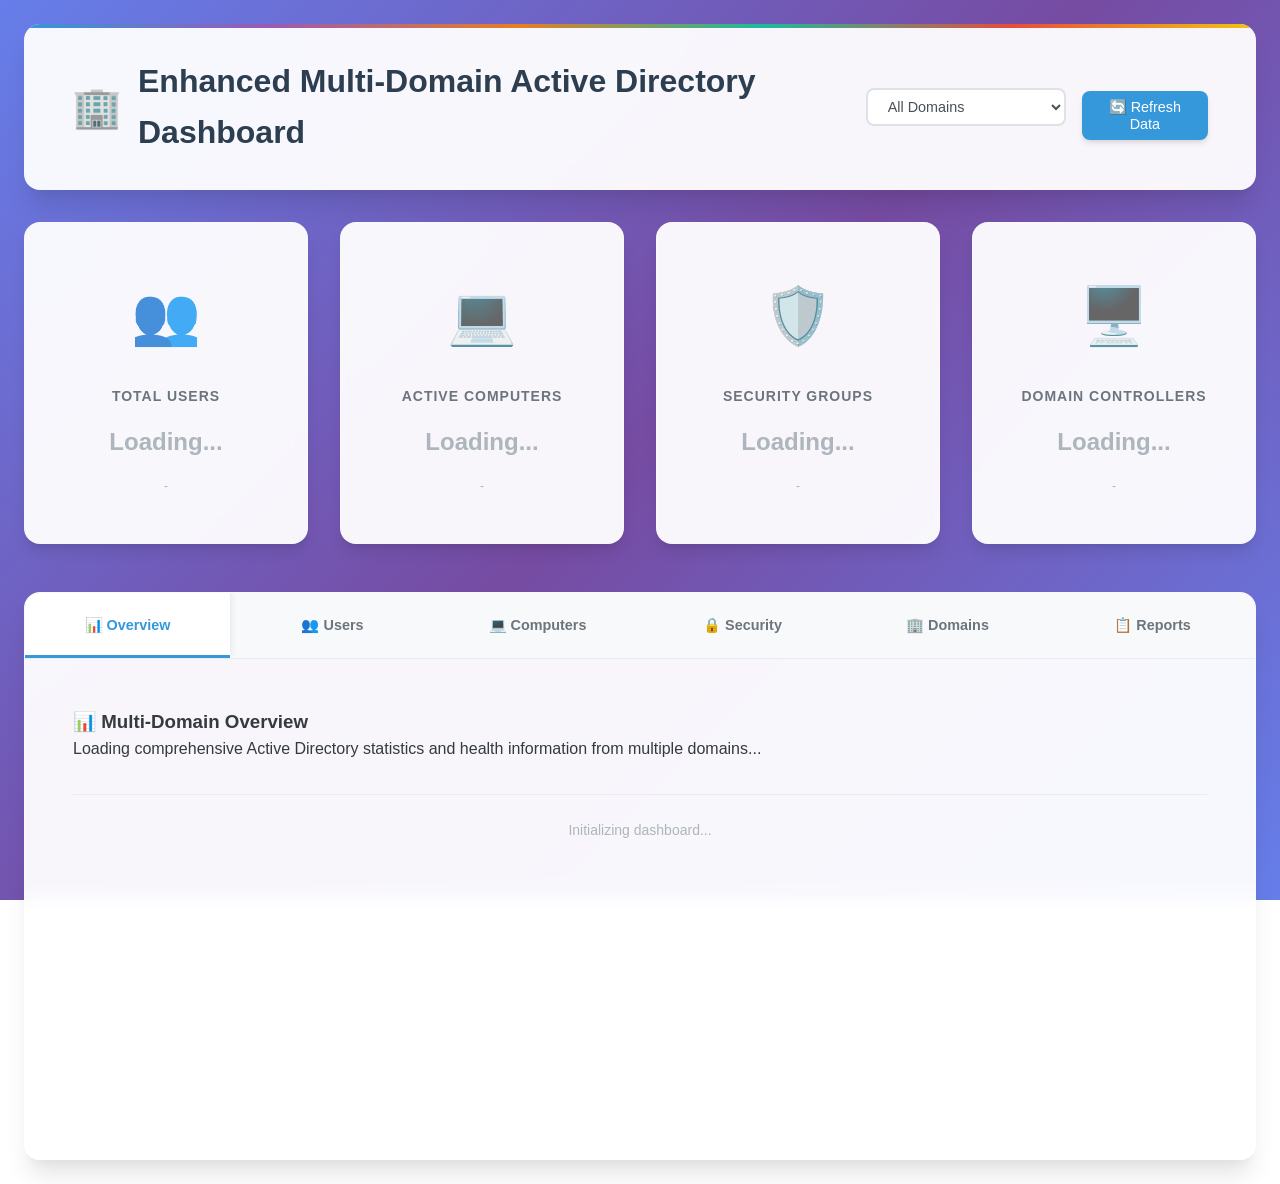
==== commit 71330e8e: "Add files via upload" ====
--- a/index.html
+++ b/index.html
@@ -5,7 +5,6 @@
     <meta name="viewport" content="width=device-width, initial-scale=1.0">
     <title>Enhanced Multi-Domain Active Directory Dashboard</title>
     <link rel="icon" href="data:image/svg+xml,<svg xmlns='http://www.w3.org/2000/svg' viewBox='0 0 100 100'><text y='.9em' font-size='90'>🏢</text></svg>">
-    <link rel="stylesheet" href="style-additions.css">
     <style>
         /* Enhanced CSS Framework for Multi-Domain AD Dashboard */
         
@@ -934,10 +933,10 @@
                 </button>
             </nav>
             <div class="tab-content" id="tabContent" role="tabpanel" aria-live="polite">
-                <!-- Dynamic content will be generated here by ContentGenerator -->
-                <div class="loading-state">
-                    <h3>📊 Loading Dashboard Content...</h3>
-                    <p>Initializing Active Directory dashboard with embedded data...</p>
+                <div id="overview-content">
+                    <h3>📊 Multi-Domain Overview</h3>
+                    <p>Loading comprehensive Active Directory statistics and health information from multiple domains...</p>
+                    <div class="last-refresh">Initializing dashboard...</div>
                 </div>
             </div>
         </main>
@@ -947,8 +946,6 @@
     <div id="domainIndicator" style="display: none;"></div>
 
     <!-- JavaScript will be loaded from external files -->
-    <script src="enhanced-dashboard-data.js"></script>
-    <script src="content-generator.js"></script>
     <script src="script.js"></script>
     <script src="visualization.js"></script>
 </body>
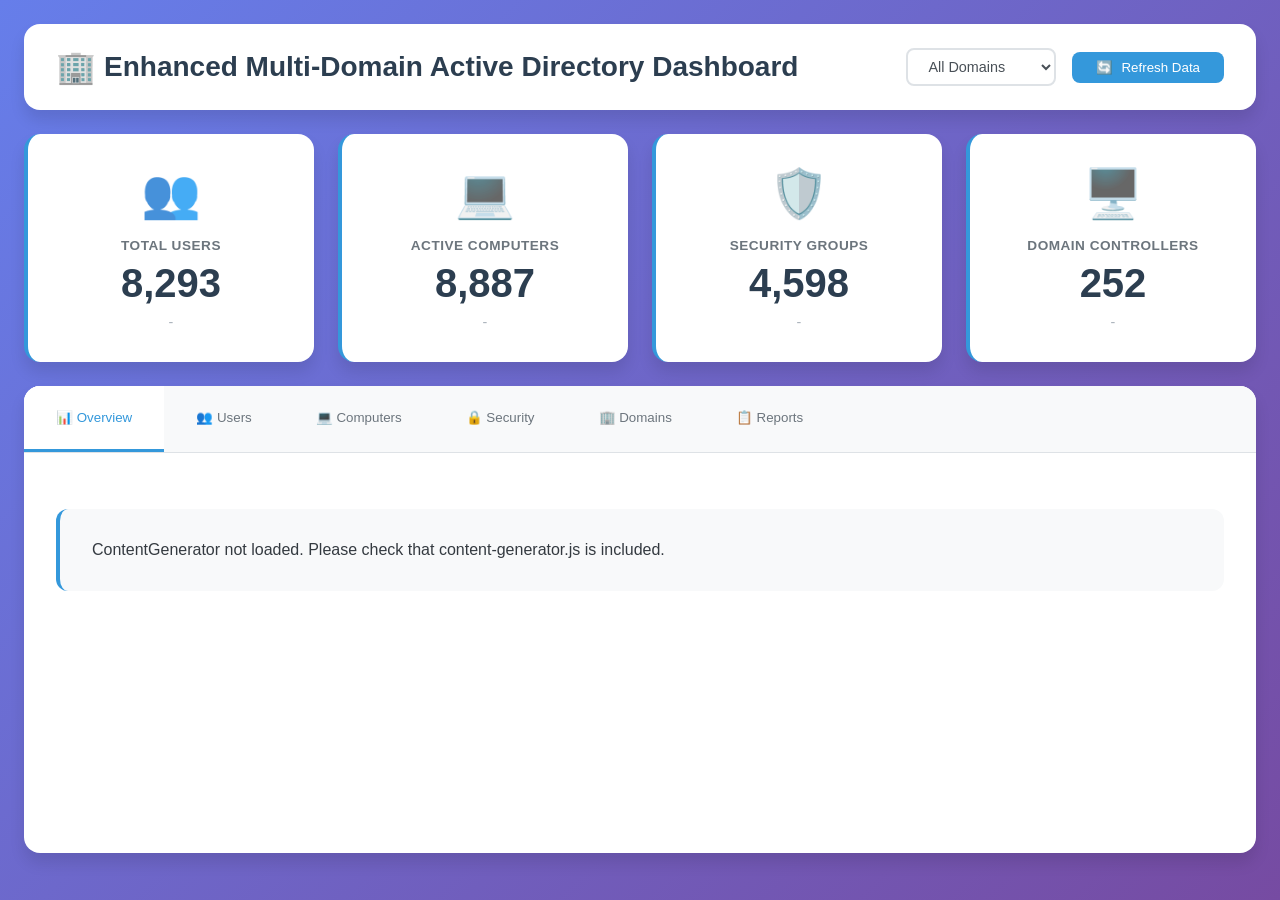
==== commit d949a8f1: "Add files via upload" ====
--- a/index.html
+++ b/index.html
@@ -4,32 +4,17 @@
     <meta charset="UTF-8">
     <meta name="viewport" content="width=device-width, initial-scale=1.0">
     <title>Enhanced Multi-Domain Active Directory Dashboard</title>
-    <link rel="icon" href="data:image/svg+xml,<svg xmlns='http://www.w3.org/2000/svg' viewBox='0 0 100 100'><text y='.9em' font-size='90'>🏢</text></svg>">
+    <link rel="stylesheet" href="style-additions.css">
     <style>
-        /* Enhanced CSS Framework for Multi-Domain AD Dashboard */
-        
-        /* CSS Custom Properties for Theme Management */
+        /* Enhanced Dashboard Styles */
         :root {
-            /* Primary Colors */
             --primary-blue: #3498db;
             --primary-dark: #2c3e50;
             --primary-light: #ecf0f1;
-            
-            /* Domain Colors */
-            --domain-corp: #3498db;
-            --domain-sales: #9b59b6;
-            --domain-dev: #e67e22;
-            --domain-mfg: #1abc9c;
-            --domain-finance: #e74c3c;
-            --domain-research: #f1c40f;
-            
-            /* Status Colors */
             --success: #27ae60;
             --warning: #f39c12;
-            --error: #e74c3c;
+            --danger: #e74c3c;
             --info: #3498db;
-            
-            /* Neutral Colors */
             --gray-100: #f8f9fa;
             --gray-200: #e9ecef;
             --gray-300: #dee2e6;
@@ -39,822 +24,250 @@
             --gray-700: #495057;
             --gray-800: #343a40;
             --gray-900: #212529;
-            
-            /* Spacing */
             --spacing-xs: 0.25rem;
             --spacing-sm: 0.5rem;
             --spacing-md: 1rem;
             --spacing-lg: 1.5rem;
             --spacing-xl: 2rem;
-            --spacing-2xl: 3rem;
-            
-            /* Border Radius */
-            --radius-sm: 0.375rem;
+            --spacing-xxl: 3rem;
+            --radius-sm: 0.25rem;
             --radius-md: 0.5rem;
             --radius-lg: 0.75rem;
             --radius-xl: 1rem;
-            
-            /* Shadows */
-            --shadow-sm: 0 1px 2px 0 rgba(0, 0, 0, 0.05);
-            --shadow-md: 0 4px 6px -1px rgba(0, 0, 0, 0.1), 0 2px 4px -1px rgba(0, 0, 0, 0.06);
-            --shadow-lg: 0 10px 15px -3px rgba(0, 0, 0, 0.1), 0 4px 6px -2px rgba(0, 0, 0, 0.05);
-            --shadow-xl: 0 20px 25px -5px rgba(0, 0, 0, 0.1), 0 10px 10px -5px rgba(0, 0, 0, 0.04);
-            
-            /* Transitions */
-            --transition-fast: 0.15s ease-in-out;
-            --transition-normal: 0.3s ease-in-out;
-            --transition-slow: 0.5s ease-in-out;
-        }
-        
-        /* Reset and Base Styles */
+            --shadow-sm: 0 1px 3px rgba(0, 0, 0, 0.1);
+            --shadow-md: 0 4px 6px rgba(0, 0, 0, 0.1);
+            --shadow-lg: 0 10px 15px rgba(0, 0, 0, 0.1);
+            --shadow-xl: 0 20px 25px rgba(0, 0, 0, 0.1);
+        }
+
         * {
             margin: 0;
             padding: 0;
             box-sizing: border-box;
         }
-        
-        html {
-            font-size: 16px;
-            scroll-behavior: smooth;
-        }
-        
+
         body {
-            font-family: -apple-system, BlinkMacSystemFont, 'Segoe UI', Roboto, Oxygen, Ubuntu, Cantarell, sans-serif;
-            background: linear-gradient(135deg, #667eea 0%, #764ba2 50%, #667eea 100%);
-            background-attachment: fixed;
+            font-family: 'Segoe UI', Tahoma, Geneva, Verdana, sans-serif;
+            background: linear-gradient(135deg, #667eea 0%, #764ba2 100%);
             min-height: 100vh;
+            padding: var(--spacing-lg);
             color: var(--gray-800);
-            line-height: 1.6;
-            overflow-x: hidden;
-        }
-        
-        /* Layout Components */
+        }
+
         .dashboard-container {
             max-width: 1400px;
             margin: 0 auto;
-            padding: var(--spacing-lg);
-            min-height: 100vh;
-        }
-        
-        /* Enhanced Header */
+            display: flex;
+            flex-direction: column;
+            gap: var(--spacing-lg);
+        }
+
+        /* Header Styles */
         .header {
-            background: rgba(255, 255, 255, 0.95);
-            backdrop-filter: blur(10px);
-            padding: var(--spacing-xl) var(--spacing-2xl);
+            background: white;
             border-radius: var(--radius-xl);
-            margin-bottom: var(--spacing-xl);
-            box-shadow: var(--shadow-xl);
+            padding: var(--spacing-lg) var(--spacing-xl);
+            box-shadow: var(--shadow-lg);
             display: flex;
             justify-content: space-between;
             align-items: center;
-            position: relative;
-            overflow: hidden;
-        }
-        
-        .header::before {
-            content: '';
-            position: absolute;
-            top: 0;
-            left: 0;
-            right: 0;
-            height: 4px;
-            background: linear-gradient(90deg, var(--domain-corp), var(--domain-sales), var(--domain-dev), var(--domain-mfg), var(--domain-finance), var(--domain-research));
-        }
-        
-        .header-content {
-            display: flex;
-            align-items: center;
-            gap: var(--spacing-lg);
-        }
-        
+            flex-wrap: wrap;
+            gap: var(--spacing-md);
+        }
+
         .header h1 {
             color: var(--primary-dark);
+            font-size: 1.75rem;
+            font-weight: 600;
+            display: flex;
+            align-items: center;
+            gap: var(--spacing-sm);
+        }
+
+        .header-icon {
             font-size: 2rem;
-            font-weight: 700;
+        }
+
+        .header-actions {
             display: flex;
             align-items: center;
             gap: var(--spacing-md);
-            margin: 0;
-        }
-        
-        .header-icon {
-            font-size: 2.5rem;
-            animation: pulse 2s infinite;
-        }
-        
-        @keyframes pulse {
-            0%, 100% { transform: scale(1); }
-            50% { transform: scale(1.05); }
-        }
-        
-        .header-actions {
-            display: flex;
-            align-items: center;
-            gap: var(--spacing-md);
-        }
-        
+        }
+
         .domain-selector {
             padding: var(--spacing-sm) var(--spacing-md);
             border: 2px solid var(--gray-300);
             border-radius: var(--radius-md);
             background: white;
+            color: var(--gray-700);
             font-size: 0.9rem;
-            font-weight: 500;
-            color: var(--gray-700);
-            cursor: pointer;
-            transition: all var(--transition-normal);
-            min-width: 200px;
-        }
-        
-        .domain-selector:focus {
-            outline: none;
-            border-color: var(--primary-blue);
-            box-shadow: 0 0 0 3px rgba(52, 152, 219, 0.1);
-        }
-        
+            min-width: 150px;
+        }
+
         .refresh-btn {
-            background: linear-gradient(135deg, var(--primary-blue), #2980b9);
-            color: white;
-            border: none;
-            padding: var(--spacing-sm) var(--spacing-lg);
-            border-radius: var(--radius-md);
-            cursor: pointer;
-            font-size: 0.9rem;
-            font-weight: 600;
-            transition: all var(--transition-normal);
-            display: flex;
-            align-items: center;
-            gap: var(--spacing-sm);
-            box-shadow: var(--shadow-md);
-        }
-        
-        .refresh-btn:hover {
-            transform: translateY(-2px);
-            box-shadow: var(--shadow-lg);
-            background: linear-gradient(135deg, #2980b9, var(--primary-blue));
-        }
-        
-        .refresh-btn:active {
-            transform: translateY(0);
-        }
-        
-        /* Enhanced Metrics Grid */
-        .metrics-grid {
-            display: grid;
-            grid-template-columns: repeat(auto-fit, minmax(280px, 1fr));
-            gap: var(--spacing-xl);
-            margin-bottom: var(--spacing-2xl);
-        }
-        
-        .metric-card {
-            background: rgba(255, 255, 255, 0.95);
-            backdrop-filter: blur(10px);
-            padding: var(--spacing-2xl);
-            border-radius: var(--radius-xl);
-            box-shadow: var(--shadow-lg);
-            text-align: center;
-            transition: all var(--transition-normal);
-            position: relative;
-            overflow: hidden;
-            border: 1px solid rgba(255, 255, 255, 0.2);
-        }
-        
-        .metric-card::before {
-            content: '';
-            position: absolute;
-            top: 0;
-            left: 0;
-            right: 0;
-            height: 4px;
-            background: var(--primary-blue);
-            transform: scaleX(0);
-            transition: transform var(--transition-normal);
-        }
-        
-        .metric-card:hover {
-            transform: translateY(-8px) scale(1.02);
-            box-shadow: var(--shadow-xl);
-        }
-        
-        .metric-card:hover::before {
-            transform: scaleX(1);
-        }
-        
-        .metric-icon {
-            font-size: 3.5rem;
-            margin-bottom: var(--spacing-lg);
-            opacity: 0.8;
-            transition: all var(--transition-normal);
-        }
-        
-        .metric-card:hover .metric-icon {
-            transform: scale(1.1);
-            opacity: 1;
-        }
-        
-        .metric-label {
-            color: var(--gray-600);
-            font-size: 0.875rem;
-            font-weight: 700;
-            text-transform: uppercase;
-            letter-spacing: 1px;
-            margin-bottom: var(--spacing-md);
-        }
-        
-        .metric-value {
-            color: var(--primary-dark);
-            font-size: 2.5rem;
-            font-weight: 800;
-            margin-bottom: var(--spacing-md);
-            transition: all var(--transition-normal);
-        }
-        
-        .metric-value.loading {
-            color: var(--gray-500);
-            font-size: 1.5rem;
-            animation: loading-pulse 1.5s infinite;
-        }
-        
-        .metric-value.error {
-            color: var(--error);
-            font-size: 1.5rem;
-        }
-        
-        @keyframes loading-pulse {
-            0%, 100% { opacity: 1; }
-            50% { opacity: 0.5; }
-        }
-        
-        .metric-change {
-            font-size: 0.75rem;
-            color: var(--gray-500);
-            font-weight: 500;
-            line-height: 1.4;
-        }
-        
-        /* Enhanced Tabs Container */
-        .tabs-container {
-            background: rgba(255, 255, 255, 0.95);
-            backdrop-filter: blur(10px);
-            border-radius: var(--radius-xl);
-            overflow: hidden;
-            box-shadow: var(--shadow-xl);
-            border: 1px solid rgba(255, 255, 255, 0.2);
-        }
-        
-        .tabs-header {
-            display: flex;
-            background: var(--gray-100);
-            border-bottom: 1px solid var(--gray-200);
-            overflow-x: auto;
-            scrollbar-width: none;
-            -ms-overflow-style: none;
-        }
-        
-        .tabs-header::-webkit-scrollbar {
-            display: none;
-        }
-        
-        .tab-btn {
-            flex: 1;
-            min-width: 120px;
-            padding: var(--spacing-lg) var(--spacing-xl);
-            border: none;
-            background: transparent;
-            color: var(--gray-600);
-            font-size: 0.9rem;
-            font-weight: 600;
-            cursor: pointer;
-            transition: all var(--transition-normal);
-            display: flex;
-            align-items: center;
-            justify-content: center;
-            gap: var(--spacing-sm);
-            position: relative;
-            white-space: nowrap;
-        }
-        
-        .tab-btn::after {
-            content: '';
-            position: absolute;
-            bottom: 0;
-            left: 0;
-            right: 0;
-            height: 3px;
-            background: var(--primary-blue);
-            transform: scaleX(0);
-            transition: transform var(--transition-normal);
-        }
-        
-        .tab-btn.active {
-            background: white;
-            color: var(--primary-blue);
-            box-shadow: 0 -2px 8px rgba(0, 0, 0, 0.1);
-        }
-        
-        .tab-btn.active::after {
-            transform: scaleX(1);
-        }
-        
-        .tab-btn:hover:not(.active) {
-            background: rgba(255, 255, 255, 0.7);
-            color: var(--gray-700);
-        }
-        
-        .tab-content {
-            padding: var(--spacing-2xl);
-            min-height: 500px;
-            animation: fadeIn 0.3s ease-in-out;
-        }
-        
-        @keyframes fadeIn {
-            from { opacity: 0; transform: translateY(10px); }
-            to { opacity: 1; transform: translateY(0); }
-        }
-        
-        /* Content Sections */
-        .overview-stats {
-            display: grid;
-            grid-template-columns: repeat(auto-fit, minmax(250px, 1fr));
-            gap: var(--spacing-xl);
-            margin-bottom: var(--spacing-2xl);
-        }
-        
-        .stat-card {
-            background: var(--gray-100);
-            padding: var(--spacing-xl);
-            border-radius: var(--radius-lg);
-            border-left: 4px solid var(--primary-blue);
-            transition: all var(--transition-normal);
-        }
-        
-        .stat-card:hover {
-            transform: translateY(-2px);
-            box-shadow: var(--shadow-md);
-        }
-        
-        .stat-card h4 {
-            color: var(--primary-dark);
-            margin-bottom: var(--spacing-md);
-            font-size: 1.1rem;
-            font-weight: 600;
-        }
-        
-        .stat-card p {
-            margin-bottom: var(--spacing-sm);
-            color: var(--gray-700);
-        }
-        
-        .stat-card strong {
-            color: var(--primary-blue);
-            font-weight: 600;
-        }
-        
-        /* Domain Cards */
-        .domains-grid {
-            display: grid;
-            grid-template-columns: repeat(auto-fit, minmax(300px, 1fr));
-            gap: var(--spacing-xl);
-            margin-bottom: var(--spacing-2xl);
-        }
-        
-        .domain-card {
-            background: white;
-            padding: var(--spacing-xl);
-            border-radius: var(--radius-lg);
-            box-shadow: var(--shadow-md);
-            transition: all var(--transition-normal);
-            border-left: 4px solid var(--primary-blue);
-        }
-        
-        .domain-card:hover {
-            transform: translateY(-4px);
-            box-shadow: var(--shadow-lg);
-        }
-        
-        .domain-header {
-            display: flex;
-            justify-content: space-between;
-            align-items: center;
-            margin-bottom: var(--spacing-md);
-        }
-        
-        .domain-header h4 {
-            color: var(--primary-dark);
-            font-size: 1.1rem;
-            font-weight: 600;
-            margin: 0;
-        }
-        
-        .domain-status {
-            font-size: 0.8rem;
-            font-weight: 600;
-            padding: var(--spacing-xs) var(--spacing-sm);
-            border-radius: var(--radius-sm);
-            background: var(--gray-100);
-        }
-        
-        .domain-details p {
-            margin-bottom: var(--spacing-sm);
-            color: var(--gray-600);
-            font-size: 0.9rem;
-        }
-        
-        .domain-metrics {
-            display: flex;
-            flex-wrap: wrap;
-            gap: var(--spacing-md);
-            margin-top: var(--spacing-md);
-            padding-top: var(--spacing-md);
-            border-top: 1px solid var(--gray-200);
-        }
-        
-        .domain-metrics span {
-            font-size: 0.8rem;
-            color: var(--gray-600);
-            background: var(--gray-100);
-            padding: var(--spacing-xs) var(--spacing-sm);
-            border-radius: var(--radius-sm);
-        }
-        
-        /* User/Computer/Security Stats Grids */
-        .user-stats-grid,
-        .computer-stats-grid,
-        .security-stats-grid {
-            display: grid;
-            grid-template-columns: repeat(auto-fit, minmax(200px, 1fr));
-            gap: var(--spacing-lg);
-            margin-bottom: var(--spacing-2xl);
-        }
-        
-        .user-stat-card,
-        .computer-stat-card,
-        .security-stat-card {
-            background: white;
-            padding: var(--spacing-xl);
-            border-radius: var(--radius-lg);
-            box-shadow: var(--shadow-md);
-            display: flex;
-            align-items: center;
-            gap: var(--spacing-md);
-            transition: all var(--transition-normal);
-        }
-        
-        .user-stat-card:hover,
-        .computer-stat-card:hover,
-        .security-stat-card:hover {
-            transform: translateY(-2px);
-            box-shadow: var(--shadow-lg);
-        }
-        
-        .stat-icon {
-            font-size: 2rem;
-            opacity: 0.8;
-        }
-        
-        .stat-info h4 {
-            font-size: 1.5rem;
-            font-weight: 700;
-            color: var(--primary-dark);
-            margin: 0;
-        }
-        
-        .stat-info p {
-            font-size: 0.9rem;
-            color: var(--gray-600);
-            margin: 0;
-        }
-        
-        /* Content Sections */
-        .content-section {
-            background: var(--gray-100);
-            padding: var(--spacing-xl);
-            border-radius: var(--radius-lg);
-            margin-top: var(--spacing-xl);
-        }
-        
-        .content-section h4 {
-            color: var(--primary-dark);
-            margin-bottom: var(--spacing-md);
-            font-size: 1.1rem;
-        }
-        
-        .info-box {
-            background: rgba(52, 152, 219, 0.1);
-            border: 1px solid rgba(52, 152, 219, 0.2);
-            padding: var(--spacing-lg);
-            border-radius: var(--radius-md);
-            margin-top: var(--spacing-md);
-        }
-        
-        .info-box p {
-            color: var(--gray-700);
-            font-style: italic;
-            margin: 0;
-        }
-        
-        /* Last Refresh */
-        .last-refresh {
-            text-align: center;
-            color: var(--gray-500);
-            font-size: 0.875rem;
-            margin-top: var(--spacing-xl);
-            padding-top: var(--spacing-lg);
-            border-top: 1px solid var(--gray-200);
-        }
-        
-        /* Notifications */
-        .notification {
-            position: fixed;
-            top: 20px;
-            right: 20px;
-            max-width: 400px;
-            padding: var(--spacing-lg) var(--spacing-xl);
-            border-radius: var(--radius-lg);
-            box-shadow: var(--shadow-xl);
-            z-index: 1000;
-            display: flex;
-            align-items: center;
-            gap: var(--spacing-md);
-            font-weight: 500;
-            transition: all var(--transition-normal);
-            backdrop-filter: blur(10px);
-        }
-        
-        .notification-icon {
-            font-size: 1.2rem;
-        }
-        
-        .notification-message {
-            flex: 1;
-        }
-        
-        .notification-close {
-            background: none;
-            border: none;
-            color: inherit;
-            font-size: 1.2rem;
-            cursor: pointer;
-            padding: var(--spacing-xs);
-            border-radius: var(--radius-sm);
-            transition: background-color var(--transition-fast);
-        }
-        
-        .notification-close:hover {
-            background: rgba(255, 255, 255, 0.2);
-        }
-        
-        .notification-success {
-            background: var(--success);
-            color: white;
-        }
-        
-        .notification-error {
-            background: var(--error);
-            color: white;
-        }
-        
-        .notification-warning {
-            background: var(--warning);
-            color: white;
-        }
-        
-        .notification-info {
-            background: var(--info);
-            color: white;
-        }
-        
-        /* Loading States */
-        .loading-spinner {
-            display: inline-block;
-            width: 20px;
-            height: 20px;
-            border: 3px solid rgba(255, 255, 255, 0.3);
-            border-top: 3px solid currentColor;
-            border-radius: 50%;
-            animation: spin 1s linear infinite;
-        }
-        
-        @keyframes spin {
-            0% { transform: rotate(0deg); }
-            100% { transform: rotate(360deg); }
-        }
-        
-        /* Responsive Design */
-        @media (max-width: 1200px) {
-            .dashboard-container {
-                padding: var(--spacing-md);
-            }
-            
-            .header {
-                padding: var(--spacing-lg);
-            }
-            
-            .header h1 {
-                font-size: 1.75rem;
-            }
-        }
-        
-        @media (max-width: 768px) {
-            .metrics-grid {
-                grid-template-columns: 1fr;
-                gap: var(--spacing-lg);
-            }
-            
-            .header {
-                flex-direction: column;
-                gap: var(--spacing-lg);
-                text-align: center;
-            }
-            
-            .header-actions {
-                flex-direction: column;
-                width: 100%;
-            }
-            
-            .domain-selector {
-                width: 100%;
-            }
-            
-            .tabs-header {
-                flex-direction: column;
-            }
-            
-            .tab-btn {
-                min-width: auto;
-            }
-            
-            .overview-stats,
-            .domains-grid {
-                grid-template-columns: 1fr;
-            }
-            
-            .user-stats-grid,
-            .computer-stats-grid,
-            .security-stats-grid {
-                grid-template-columns: repeat(2, 1fr);
-            }
-        }
-        
-        @media (max-width: 480px) {
-            .header h1 {
-                font-size: 1.5rem;
-            }
-            
-            .metric-value {
-                font-size: 2rem;
-            }
-            
-            .metric-icon {
-                font-size: 2.5rem;
-            }
-            
-            .user-stats-grid,
-            .computer-stats-grid,
-            .security-stats-grid {
-                grid-template-columns: 1fr;
-            }
-            
-            .notification {
-                left: 10px;
-                right: 10px;
-                max-width: none;
-            }
-        }
-        
-        /* Dark mode support (future enhancement) */
-        @media (prefers-color-scheme: dark) {
-            :root {
-                --primary-light: #2c3e50;
-                --gray-100: #343a40;
-                --gray-200: #495057;
-            }
-        }
-        
-        /* Print styles */
-        @media print {
-            body {
-                background: white;
-            }
-            
-            .header,
-            .tabs-container {
-                box-shadow: none;
-                border: 1px solid var(--gray-300);
-            }
-            
-            .refresh-btn {
-                display: none;
-            }
-        }
-        
-        /* Accessibility improvements */
-        @media (prefers-reduced-motion: reduce) {
-            * {
-                animation-duration: 0.01ms !important;
-                animation-iteration-count: 1 !important;
-                transition-duration: 0.01ms !important;
-            }
-        }
-        
-        /* Focus styles for keyboard navigation */
-        .tab-btn:focus,
-        .refresh-btn:focus,
-        .domain-selector:focus {
-            outline: 2px solid var(--primary-blue);
-            outline-offset: 2px;
-        }
-        
-        /* High contrast mode support */
-        @media (prefers-contrast: high) {
-            .metric-card,
-            .tabs-container,
-            .header {
-                border: 2px solid var(--gray-800);
-            }
-        }
-        
-        /* New states for domain configuration */
-        .metric-value.text-state {
-            font-size: 0.9rem;
-            color: var(--info);
-            font-weight: 500;
-        }
-        
-        .info-card {
-            background: white;
-            border-radius: var(--radius-lg);
-            padding: var(--spacing-xl);
-            box-shadow: var(--shadow-lg);
-            margin: var(--spacing-lg) 0;
-            border-left: 4px solid var(--info);
-        }
-        
-        .info-card h3 {
-            color: var(--primary-dark);
-            margin-bottom: var(--spacing-md);
-            font-size: 1.25rem;
-        }
-        
-        .info-card ul {
-            margin: var(--spacing-md) 0;
-            padding-left: var(--spacing-lg);
-        }
-        
-        .info-card li {
-            margin-bottom: var(--spacing-xs);
-        }
-        
-        .next-steps, .setup-steps {
-            background: var(--gray-100);
-            border-radius: var(--radius-md);
-            padding: var(--spacing-lg);
-            margin: var(--spacing-md) 0;
-        }
-        
-        .next-steps h4 {
-            color: var(--primary-dark);
-            margin-bottom: var(--spacing-sm);
-        }
-        
-        .next-steps ol, .setup-steps ol {
-            padding-left: var(--spacing-lg);
-        }
-        
-        .next-steps li, .setup-steps li {
-            margin-bottom: var(--spacing-sm);
-        }
-        
-        .refresh-btn, .config-btn {
             background: var(--primary-blue);
             color: white;
             border: none;
             padding: var(--spacing-sm) var(--spacing-lg);
             border-radius: var(--radius-md);
             cursor: pointer;
+            display: flex;
+            align-items: center;
+            gap: var(--spacing-sm);
             font-weight: 500;
-            text-decoration: none;
-            display: inline-block;
-            margin-top: var(--spacing-md);
-            transition: var(--transition-normal);
-        }
-        
-        .refresh-btn:hover, .config-btn:hover {
+            transition: all 0.3s ease;
+        }
+
+        .refresh-btn:hover {
             background: #2980b9;
             transform: translateY(-1px);
         }
-        
-        .no-data-state, .configuration-needed {
+
+        /* Metrics Grid */
+        .metrics-grid {
+            display: grid;
+            grid-template-columns: repeat(auto-fit, minmax(280px, 1fr));
+            gap: var(--spacing-lg);
+        }
+
+        .metric-card {
+            background: white;
+            border-radius: var(--radius-xl);
+            padding: var(--spacing-xl);
+            box-shadow: var(--shadow-lg);
             text-align: center;
+            transition: all 0.3s ease;
+            border-left: 4px solid var(--primary-blue);
+        }
+
+        .metric-card:hover {
+            transform: translateY(-2px);
+            box-shadow: var(--shadow-xl);
+        }
+
+        .metric-icon {
+            font-size: 3rem;
+            margin-bottom: var(--spacing-md);
+            opacity: 0.8;
+        }
+
+        .metric-label {
+            font-size: 0.85rem;
+            font-weight: 600;
+            color: var(--gray-600);
+            text-transform: uppercase;
+            letter-spacing: 0.5px;
+            margin-bottom: var(--spacing-sm);
+        }
+
+        .metric-value {
+            font-size: 2.5rem;
+            font-weight: 700;
+            color: var(--primary-dark);
+            margin-bottom: var(--spacing-sm);
+        }
+
+        .metric-change {
+            font-size: 0.9rem;
+            color: var(--gray-500);
+        }
+
+        /* Tabs Container */
+        .tabs-container {
+            background: white;
+            border-radius: var(--radius-xl);
+            box-shadow: var(--shadow-lg);
+            overflow: hidden;
+        }
+
+        .tabs-header {
+            display: flex;
+            background: var(--gray-100);
+            border-bottom: 1px solid var(--gray-300);
+            overflow-x: auto;
+        }
+
+        .tab-btn {
+            background: none;
+            border: none;
+            padding: var(--spacing-lg) var(--spacing-xl);
+            cursor: pointer;
+            font-weight: 500;
+            color: var(--gray-600);
+            transition: all 0.3s ease;
+            white-space: nowrap;
+            border-bottom: 3px solid transparent;
+        }
+
+        .tab-btn:hover {
+            background: var(--gray-200);
+            color: var(--primary-dark);
+        }
+
+        .tab-btn.active {
+            background: white;
+            color: var(--primary-blue);
+            border-bottom-color: var(--primary-blue);
+        }
+
+        .tab-content {
             padding: var(--spacing-xl);
-        }
-        
-        code {
-            background: var(--gray-200);
-            padding: var(--spacing-xs) var(--spacing-sm);
-            border-radius: var(--radius-sm);
-            font-family: 'Courier New', monospace;
-            font-size: 0.9rem;
+            min-height: 400px;
+        }
+
+        /* Loading state */
+        .loading-state {
+            text-align: center;
+            padding: var(--spacing-xxl);
+            color: var(--gray-600);
+        }
+
+        /* Info box styles */
+        .info-box {
+            background: var(--gray-100);
+            border-radius: var(--radius-lg);
+            padding: var(--spacing-xl);
+            margin: var(--spacing-lg) 0;
+            border-left: 4px solid var(--info);
+        }
+
+        .info-box h3 {
+            color: var(--primary-dark);
+            margin-bottom: var(--spacing-md);
+            font-size: 1.25rem;
+        }
+
+        /* Responsive Design */
+        @media (max-width: 768px) {
+            body {
+                padding: var(--spacing-md);
+            }
+
+            .header {
+                flex-direction: column;
+                text-align: center;
+            }
+
+            .header h1 {
+                font-size: 1.5rem;
+            }
+
+            .metric-value {
+                font-size: 2rem;
+            }
+
+            .metric-icon {
+                font-size: 2.5rem;
+            }
+
+            .tabs-header {
+                flex-wrap: wrap;
+            }
+
+            .tab-btn {
+                flex: 1;
+                min-width: 120px;
+            }
         }
     </style>
 </head>
@@ -872,7 +285,7 @@
                 <select class="domain-selector" id="domainSelector" aria-label="Select Domain">
                     <option value="all">All Domains</option>
                 </select>
-                <button class="refresh-btn" onclick="refreshData()" aria-label="Refresh Data">
+                <button class="refresh-btn" onclick="location.reload()" aria-label="Refresh Data">
                     <span>🔄</span>
                     <span>Refresh Data</span>
                 </button>
@@ -884,28 +297,28 @@
             <div class="metric-card" id="totalUsers">
                 <div class="metric-icon" aria-hidden="true">👥</div>
                 <div class="metric-label">TOTAL USERS</div>
-                <div class="metric-value loading">Loading...</div>
+                <div class="metric-value" id="totalUsersValue">8,293</div>
                 <div class="metric-change">-</div>
             </div>
 
             <div class="metric-card" id="activeComputers">
                 <div class="metric-icon" aria-hidden="true">💻</div>
                 <div class="metric-label">ACTIVE COMPUTERS</div>
-                <div class="metric-value loading">Loading...</div>
+                <div class="metric-value" id="activeComputersValue">8,887</div>
                 <div class="metric-change">-</div>
             </div>
 
             <div class="metric-card" id="securityGroups">
                 <div class="metric-icon" aria-hidden="true">🛡️</div>
                 <div class="metric-label">SECURITY GROUPS</div>
-                <div class="metric-value loading">Loading...</div>
+                <div class="metric-value" id="securityGroupsValue">4,598</div>
                 <div class="metric-change">-</div>
             </div>
 
             <div class="metric-card" id="domainControllers">
                 <div class="metric-icon" aria-hidden="true">🖥️</div>
                 <div class="metric-label">DOMAIN CONTROLLERS</div>
-                <div class="metric-value loading">Loading...</div>
+                <div class="metric-value" id="domainControllersValue">252</div>
                 <div class="metric-change">-</div>
             </div>
         </section>
@@ -933,21 +346,110 @@
                 </button>
             </nav>
             <div class="tab-content" id="tabContent" role="tabpanel" aria-live="polite">
-                <div id="overview-content">
-                    <h3>📊 Multi-Domain Overview</h3>
-                    <p>Loading comprehensive Active Directory statistics and health information from multiple domains...</p>
-                    <div class="last-refresh">Initializing dashboard...</div>
+                <!-- Dynamic content will be generated here -->
+                <div class="loading-state">
+                    <h3>📊 Loading Dashboard Content...</h3>
+                    <p>Initializing Active Directory dashboard with embedded data...</p>
                 </div>
             </div>
         </main>
     </div>
 
-    <!-- Domain Indicator (Hidden, used by JavaScript) -->
-    <div id="domainIndicator" style="display: none;"></div>
-
-    <!-- JavaScript will be loaded from external files -->
-    <script src="script.js"></script>
-    <script src="visualization.js"></script>
+    <!-- Load the scripts in the same order as the test file -->
+    <script src="enhanced-dashboard-data.js"></script>
+    <script src="content-generator.js"></script>
+    
+    <script>
+        // Initialize dashboard state
+        window.dashboardState = {
+            currentDomain: 'all',
+            consolidatedData: null,
+            lastUpdate: null
+        };
+
+        // Simple initialization like the test file
+        document.addEventListener('DOMContentLoaded', function() {
+            console.log('🚀 Enhanced Multi-Domain AD Dashboard Starting...');
+            
+            // Check for embedded data
+            if (window.embeddedConsolidatedData) {
+                console.log('✅ Found embedded data, using it directly');
+                window.dashboardState.consolidatedData = window.embeddedConsolidatedData;
+                
+                // Update metrics from embedded data
+                const summary = window.embeddedConsolidatedData.aggregatedSummary;
+                if (summary) {
+                    document.getElementById('totalUsersValue').textContent = summary.totalUsers?.toLocaleString() || '8,293';
+                    document.getElementById('activeComputersValue').textContent = summary.activeComputers?.toLocaleString() || '8,887';
+                    document.getElementById('securityGroupsValue').textContent = summary.securityGroups?.toLocaleString() || '4,598';
+                    document.getElementById('domainControllersValue').textContent = summary.domainControllers?.toLocaleString() || '252';
+                }
+            } else {
+                console.warn('⚠️ No embedded data found, using default values');
+                // Keep the default values that are already in the HTML
+            }
+            
+            // Set up tab click handlers (exactly like test file)
+            document.querySelectorAll('.tab-btn').forEach(btn => {
+                btn.addEventListener('click', function() {
+                    const tabName = this.getAttribute('data-tab');
+                    console.log('🎯 Tab clicked:', tabName);
+                    
+                    // Update active tab
+                    document.querySelectorAll('.tab-btn').forEach(b => b.classList.remove('active'));
+                    this.classList.add('active');
+                    
+                    // Generate content
+                    const tabContent = document.getElementById('tabContent');
+                    let content = '';
+                    
+                    try {
+                        if (typeof ContentGenerator === 'undefined') {
+                            console.warn('⚠️ ContentGenerator not available');
+                            content = '<div class="info-box"><p>ContentGenerator not loaded. Please check that content-generator.js is included.</p></div>';
+                        } else {
+                            console.log('✅ ContentGenerator available, generating content for:', tabName);
+                            
+                            switch (tabName) {
+                                case 'overview':
+                                    content = ContentGenerator.generateOverviewContent();
+                                    break;
+                                case 'users':
+                                    content = ContentGenerator.generateUsersContent();
+                                    break;
+                                case 'computers':
+                                    content = ContentGenerator.generateComputersContent();
+                                    break;
+                                case 'security':
+                                    content = ContentGenerator.generateSecurityContent();
+                                    break;
+                                case 'domains':
+                                    content = ContentGenerator.generateDomainsContent();
+                                    break;
+                                case 'reports':
+                                    content = ContentGenerator.generateReportsContent();
+                                    break;
+                                default:
+                                    content = '<div class="info-box"><p>Tab content not available</p></div>';
+                            }
+                        }
+                        
+                        tabContent.innerHTML = content;
+                        console.log('✅ Content generated for:', tabName);
+                        
+                    } catch (error) {
+                        console.error('❌ Error generating content for', tabName, ':', error);
+                        tabContent.innerHTML = `<div class="info-box"><p>Error generating content: ${error.message}</p></div>`;
+                    }
+                });
+            });
+            
+            // Initialize with overview tab
+            document.querySelector('[data-tab="overview"]').click();
+            
+            console.log('✅ Dashboard initialization complete!');
+        });
+    </script>
 </body>
 </html>
 
